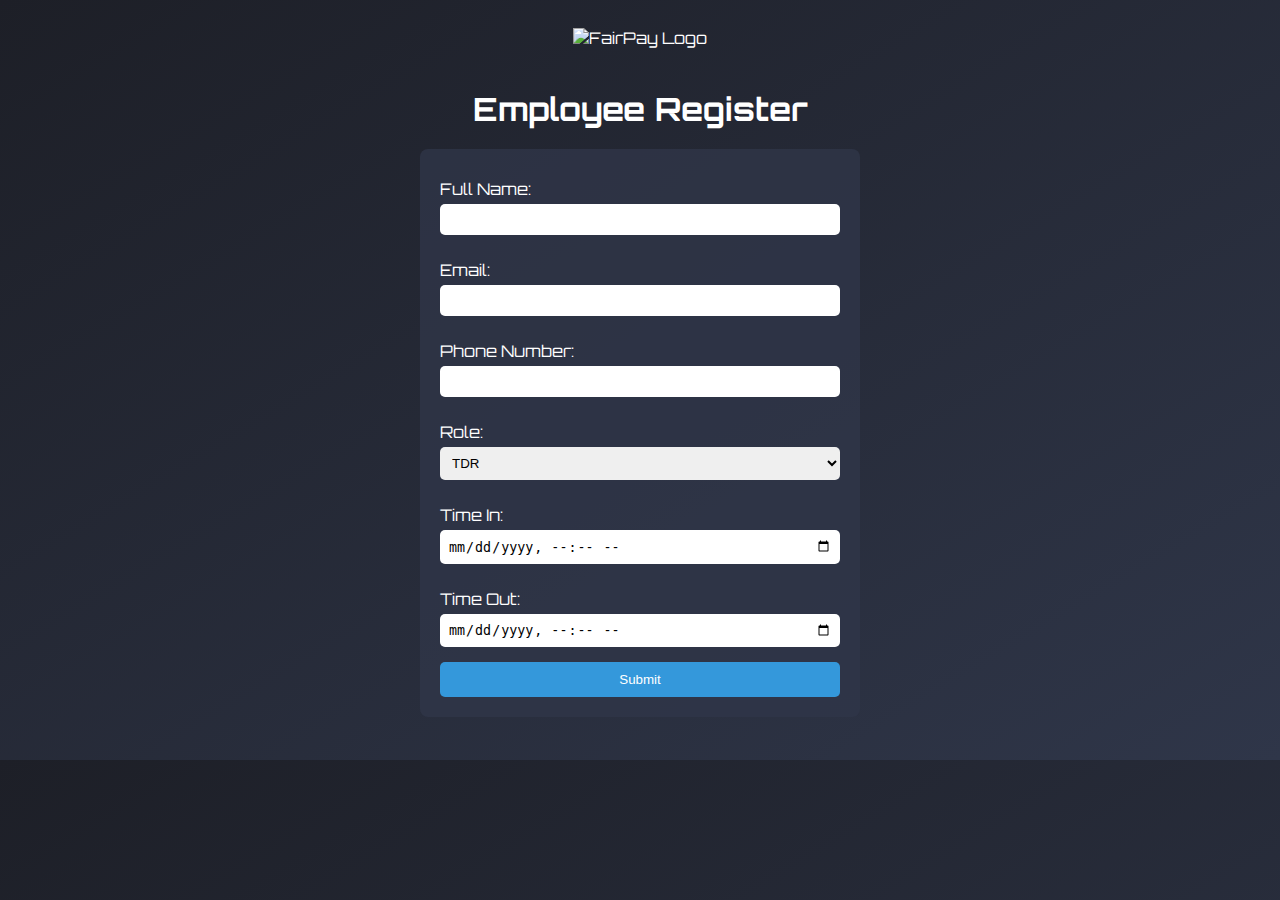
==== index.html @ 9d5ce598 "Add files via upload" ====
<!DOCTYPE html>
<html lang="en">
<head>
  <meta charset="UTF-8">
  <meta name="viewport" content="width=device-width, initial-scale=1.0">
  <title>FairPay Employee Register</title>
  <link rel="stylesheet" href="styles.css">
  <link href="https://fonts.googleapis.com/css2?family=Orbitron&display=swap" rel="stylesheet">

</head>
<body>
  <header>
    <img src="C:\Users\Mondli Mokoka\OneDrive\Desktop\FP_register\fairpay_logo.png" alt="FairPay Logo" class="logo">
  </header>
  <main>
    <h1>Employee Register</h1>
    <form id="registerForm">
      <label>Full Name:</label>
      <input type="text" id="fullName" required>
      <label>Email:</label>
      <input type="email" id="email" required>
      <label>Phone Number:</label>
      <input type="tel" id="phone" required>
      <label>Role:</label>
      <select id="role" required>
        <option value="TDR">TDR</option>
        <option value="Agent">Agent</option>
        <option value="Promoter">Promoter</option>
      </select>
      <label>Time In:</label>
      <input type="datetime-local" id="timeIn" required>
      <label>Time Out:</label>
      <input type="datetime-local" id="timeOut" required>
      <button type="submit">Submit</button>
    </form>
    <div id="message"></div>
  </main>

  <script src="index.js"></script>
</body>
</html>
---- styles.css ----
/* Global Styles */
body {
  font-family: 'Orbitron', sans-serif;
  background: linear-gradient(to bottom right, #1d1f27, #2f3649);
  color: white;
  padding: 20px;
  text-align: center;
}

h1 {
  margin-bottom: 20px;
}

button {
  background-color: #3498db;
  color: white;
  border: none;
  padding: 10px 15px;
  cursor: pointer;
  border-radius: 5px;
}

button:hover {
  background-color: #2980b9;
}

/* Logo */
.logo {
  width: 150px;
  margin-bottom: 20px;
}

/* Form Styles for index.html */
form {
  display: flex;
  flex-direction: column;
  max-width: 400px;
  margin: 0 auto;
  padding: 20px;
  background: rgba(47, 54, 73, 0.8);
  border-radius: 8px;
}

label {
  text-align: left;
  margin-top: 10px;
}

input, select {
  padding: 8px;
  margin-top: 5px;
  margin-bottom: 15px;
  border: none;
  border-radius: 5px;
}

input[type="datetime-local"] {
  color: black;
}

/* Admin Page Styles (admin.html) */
.widget-container {
  display: flex;
  flex-wrap: wrap;
  justify-content: space-evenly;
  margin-top: 20px;
}

.employee-widget {
  background-color: #2f3649;
  padding: 10px 20px;
  margin: 10px;
  border-radius: 8px;
  cursor: pointer;
  color: white;
  width: 200px;
  text-align: center;
}

#tdr-section, #agent-section, #promoter-section {
  margin-bottom: 40px;
}

.employee-info {
  margin-top: 20px;
}

#attendance-table {
  width: 100%;
  margin-top: 20px;
  border-collapse: collapse;
}

#attendance-table th, #attendance-table td {
  border: 1px solid white;
  padding: 10px;
}

#message {
  margin-top: 15px;
  color: #00ff00;
}
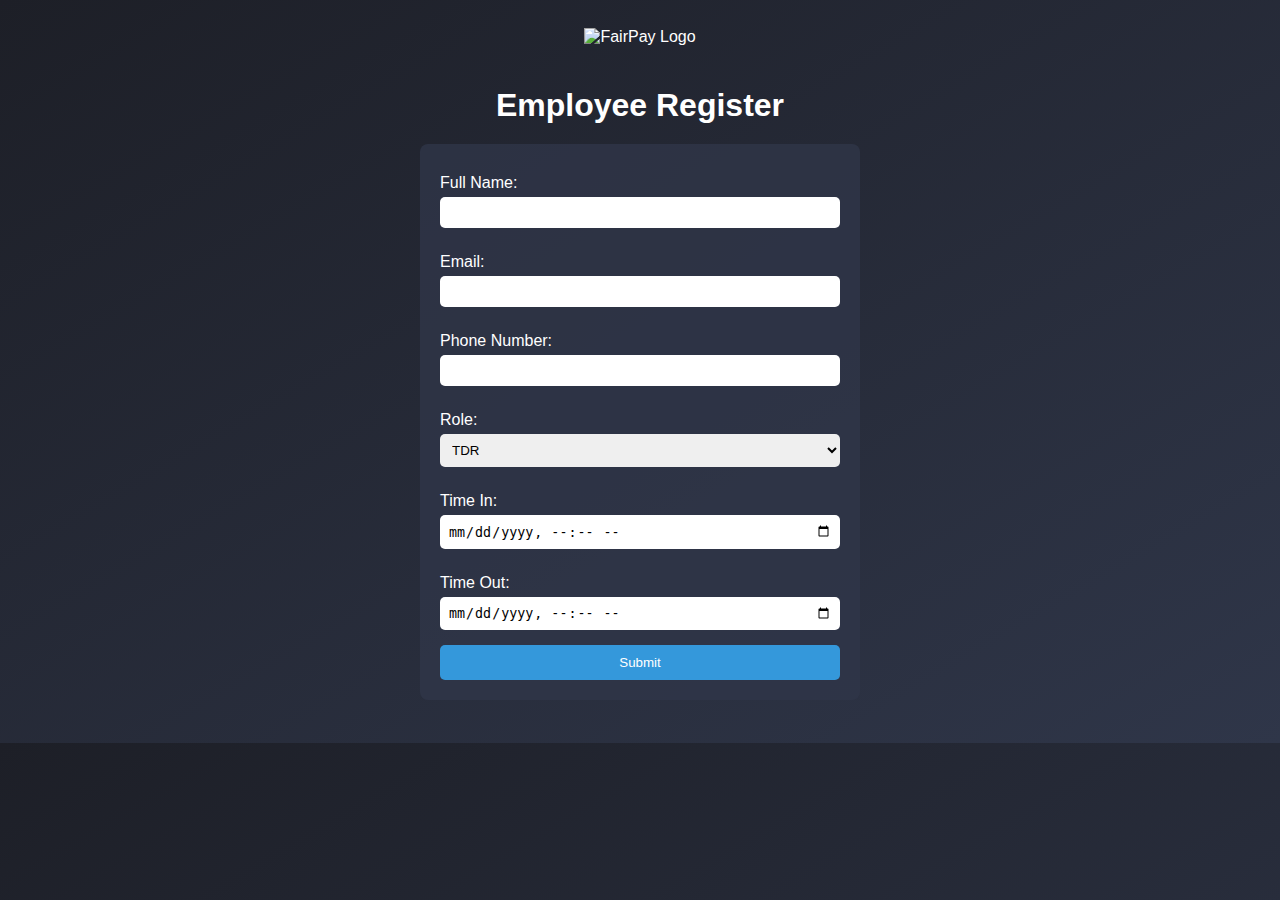
==== commit 47652c0a: "Add files via upload" ====
--- a/index.html
+++ b/index.html
@@ -5,7 +5,7 @@
   <meta name="viewport" content="width=device-width, initial-scale=1.0">
   <title>FairPay Employee Register</title>
   <link rel="stylesheet" href="styles.css">
-  <link href="https://fonts.googleapis.com/css2?family=Orbitron&display=swap" rel="stylesheet">
+  <link href="https://github.com/m-mokoka/FP-register/blob/main/fairpay_logo.png" rel="stylesheet">
 
 </head>
 <body>
